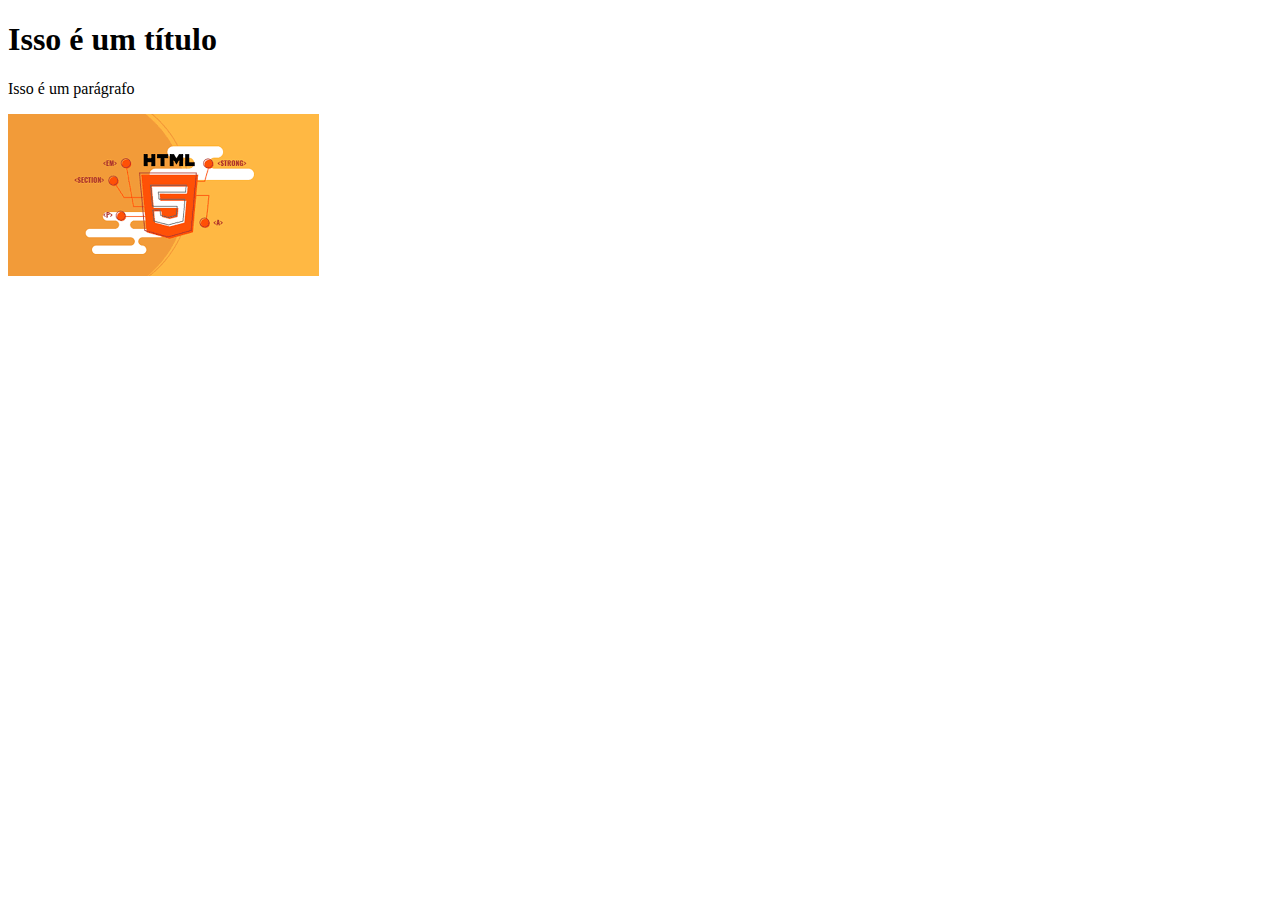
==== index.html @ d36cbf8a "init" ====
<!DOCTYPE html>

<html> 
    <head>      
        <title>Portfolio</title>
    </head>
    <body>
        <h1>Isso é um título</h1>
        <p>Isso é um parágrafo</p>
        <img src="htmlimage.png" alt="Logo do html"> 

  <!-- alt é para descrever a imagem em caso de quebra -->
  <!-- Fazer comentários -->
  <!-- img não tem tag para fechar-->
    </body>

</html>
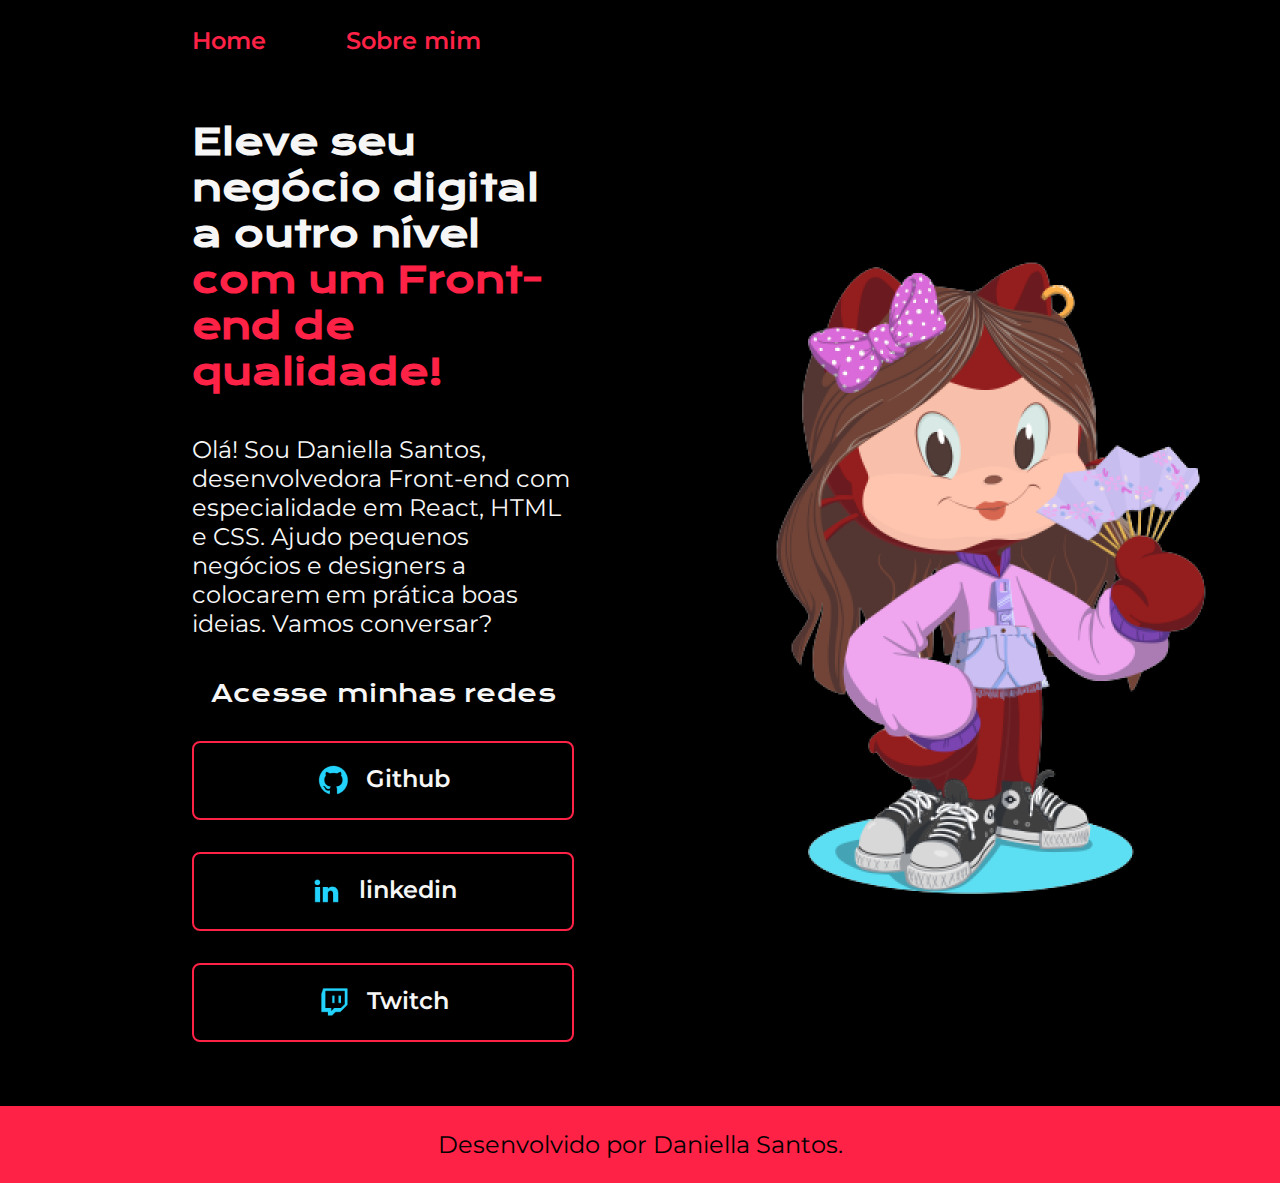
==== commit 7220f67e: "estilizando páginas com CSS" ====
--- a/index.html
+++ b/index.html
@@ -1,18 +1,62 @@
 <!DOCTYPE html>
-
-<html> 
+<html lang="pt-br">
+    <meta charset="UTF-8">
+    <meta http-euiv="X-UA-Compatible" content="IE=edge">
     <head>      
         <title>Portfolio</title>
+        <link rel="stylesheet" href="styles/style.css">
     </head>
     <body>
-        <h1>Isso é um título</h1>
-        <p>Isso é um parágrafo</p>
-        <img src="htmlimage.png" alt="Logo do html"> 
+        <header class="cabecalho">
+            <nav class="cabecalho__menu">
+                <a class="cabecalho__menu__link" href="index.html">Home</a>
+                <a class="cabecalho__menu__link" href="about.html">Sobre mim</a>
+            </nav>
+        </header>
+        <main class="apresentacao">
+            <section class="apresentacao__conteudo">
+                <h1 class="apresentacao__conteudo__titulo">Eleve seu negócio digital a outro nível<strong 
+                class="titulo-destaque"> com um Front-end de qualidade!
+                </strong></h1>
+                <p class="apresentacao__conteudo__texto">Olá! Sou Daniella Santos, desenvolvedora
+                Front-end com especialidade em React, HTML e
+                CSS. Ajudo pequenos negócios e designers a
+                colocarem em prática boas ideias. Vamos
+                conversar?</p>
+                <div class="apresentacao__links">
+                    <h2 class="apresentacao__links__subtitulo">Acesse minhas redes</h2>
+                    <a class="apresentacao__links__link" href="https://github.com/">
+                        <img src="./assets/github.png">
+                        Github
+                    </a>
+                    <a class="apresentacao__links__link" href="https://linkedin.com/">
+                        <img src="./assets/linkedin.png">
+                        linkedin
+                    </a>
+                    <a class="apresentacao__links__link" href="https://twitch.tv/">
+                        <img src="./assets/twitch.png">
+                        Twitch
+                    </a>
+                </div>
+            </section>
+            <img src="./assets/octa.png" alt="Foto perfil Octa">
+        </main>
+        <footer class="rodape">
+            <p>Desenvolvido por Daniella Santos.</p>
+        </footer>
 
-  <!-- alt é para descrever a imagem em caso de quebra -->
-  <!-- Fazer comentários -->
-  <!-- img não tem tag para fechar-->
+    
+<!-- <h1>Isso é um título</h1>
+<p>Isso é um parágrafo</p>
+<img src="htmlimage.png" alt="Logo do html">  -->
+<!-- alt é para descrever a imagem em caso de quebra -->
+<!-- Fazer comentários -->
+<!-- img não tem tag para fechar-->
     </body>
 
 </html>
 
+
+<!-- Para criar o básico da página 
+    digitar ! e enter
+-->--- a/styles/style.css
+++ b/styles/style.css
@@ -0,0 +1,97 @@
+@import url('https://fonts.googleapis.com/css2?family=Krona+One&family=Montserrat:wght@400;600&display=swap');
+
+:root{
+    --cor-primaria: #000000;
+    --cor-secundaria: #F6F6F6;
+    --cor-terciaria: #fd2246;
+}
+*{
+    margin: 0;
+    padding: 0;
+}
+
+body{
+    /* height: 100vh; */
+    box-sizing: border-box;
+    background-color: var(--cor-primaria);
+    color: #F6F6F6;
+}
+.cabecalho{
+    padding: 2% 0% 0% 15%;
+}
+.cabecalho__menu{
+    display: flex;
+    gap: 80px;
+}
+.cabecalho__menu__link{
+    font-family: 'Montserrat', sans-serif;
+    font-size: 24px;
+    font-weight: 600;
+    color: var(--cor-terciaria);
+    text-decoration: none;
+}
+.apresentacao{
+    padding: 5% 15%;
+    display: flex;
+    align-items: center;
+    justify-content: space-between;
+}
+.apresentacao__conteudo{
+    width: 615px;
+    display: flex;
+    flex-direction: column;
+    gap: 40px;
+}
+
+.apresentacao__conteudo__titulo{
+    font-size: 36px;
+    font-family: 'Krona One', sans-serif;
+}
+.titulo-destaque{
+    color: var(--cor-terciaria);
+}
+.apresentacao__conteudo__texto{
+    font-size: 24px;
+    font-family: 'Montserrat', sans-serif;
+}
+
+.apresentacao__links{
+    display: flex;
+    flex-direction: column;
+    justify-content: space-between;
+    align-items: center;
+    gap: 32px;
+}
+.apresentacao__links__subtitulo{
+    font-family: 'Krona One', sans-serif;
+    font-weight: 400;
+    font-size: 24px;
+}
+.apresentacao__links__link{
+    /* background-color: #22D4FD; */
+    display: flex;
+    justify-content: center;
+    gap: 16px;
+    border: 2px solid var(--cor-terciaria);
+    width: 378px;
+    text-align: center;
+    border-radius: 8px;
+    font-size: 24px;
+    font-weight: 600;
+    padding: 21.5px 0; /*sempre o primeiro é do eixo vertical e o segundo do horizontal */
+    text-decoration: none;
+    color: var( --cor-secundaria);
+    font-family: 'Montserrat', sans-serif;
+}
+.apresentacao__links__link:hover{
+    background-color: var(--cor-terciaria);
+}
+.rodape{
+    color: #000000;
+    background-color: var(--cor-terciaria);
+    padding: 24px;
+    text-align: center;
+    font-family: 'Montserrat', sans-serif;
+    font-size: 24px;
+    font-weight: 400;
+}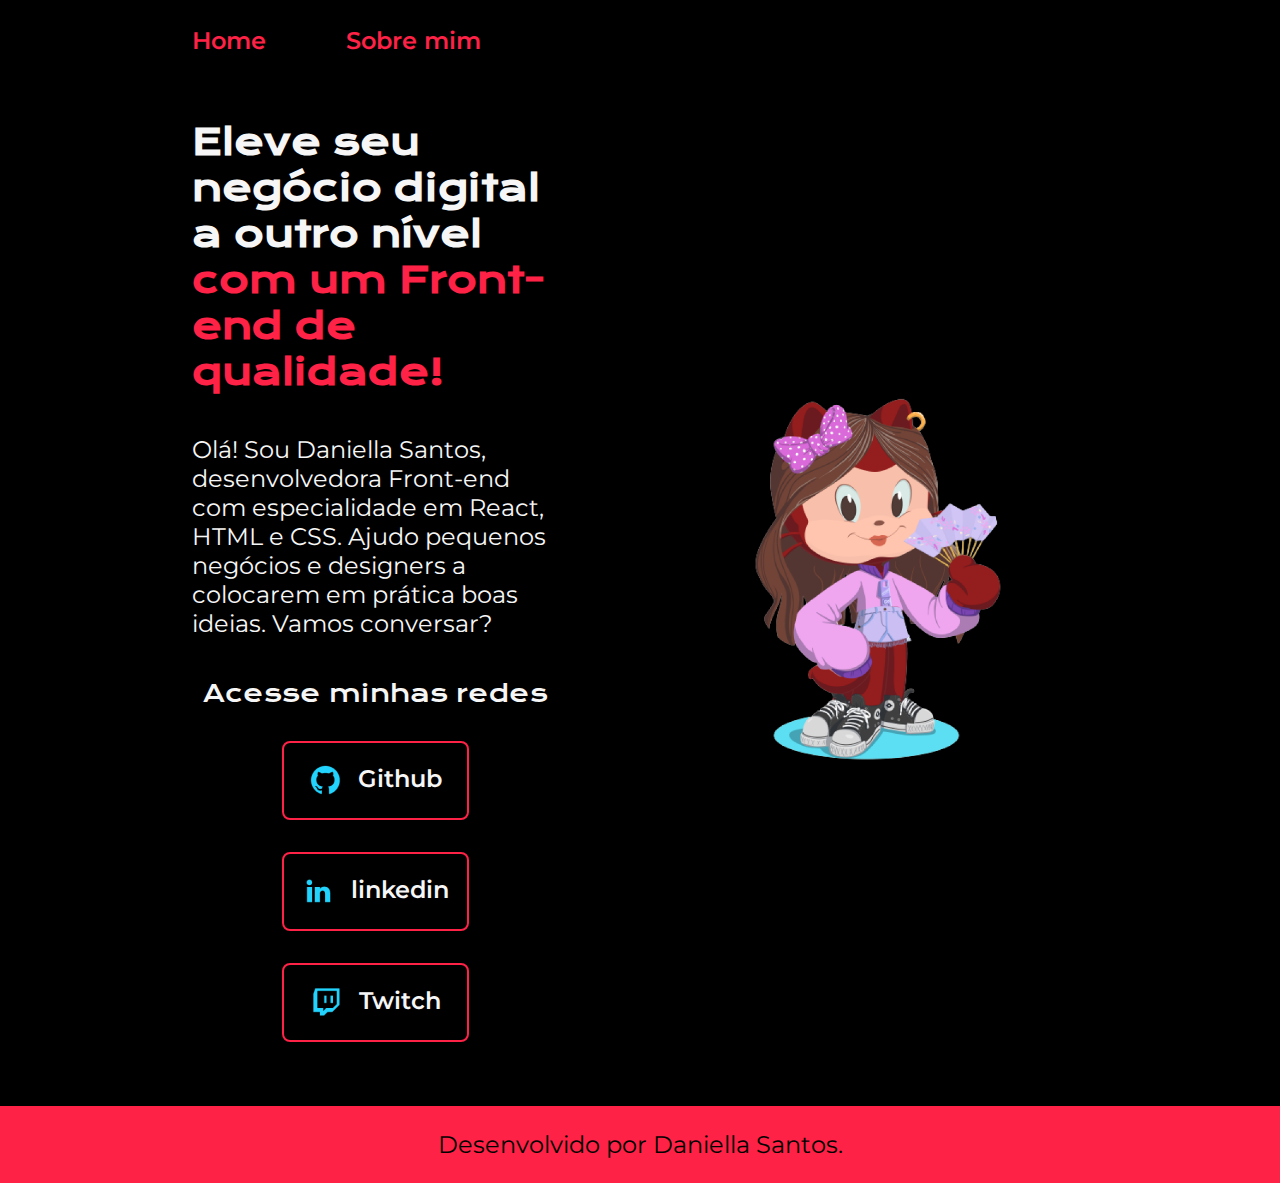
==== commit c7656cff: "finish project" ====
--- a/index.html
+++ b/index.html
@@ -25,21 +25,21 @@
                 conversar?</p>
                 <div class="apresentacao__links">
                     <h2 class="apresentacao__links__subtitulo">Acesse minhas redes</h2>
-                    <a class="apresentacao__links__link" href="https://github.com/">
+                    <a class="apresentacao__links__navegacao" href="https://github.com/">
                         <img src="./assets/github.png">
                         Github
                     </a>
-                    <a class="apresentacao__links__link" href="https://linkedin.com/">
+                    <a class="apresentacao__links__navegacao" href="https://linkedin.com/">
                         <img src="./assets/linkedin.png">
                         linkedin
                     </a>
-                    <a class="apresentacao__links__link" href="https://twitch.tv/">
+                    <a class="apresentacao__links__navegacao" href="https://twitch.tv/">
                         <img src="./assets/twitch.png">
                         Twitch
                     </a>
                 </div>
             </section>
-            <img src="./assets/octa.png" alt="Foto perfil Octa">
+            <img class="apresentacao__imagem" src="./assets/octa.png" alt="Foto perfil Octa">
         </main>
         <footer class="rodape">
             <p>Desenvolvido por Daniella Santos.</p>
--- a/styles/style.css
+++ b/styles/style.css
@@ -25,7 +25,7 @@
 }
 .cabecalho__menu__link{
     font-family: 'Montserrat', sans-serif;
-    font-size: 24px;
+    font-size: 1.5rem;
     font-weight: 600;
     color: var(--cor-terciaria);
     text-decoration: none;
@@ -35,23 +35,24 @@
     display: flex;
     align-items: center;
     justify-content: space-between;
+    gap: 82px;
 }
 .apresentacao__conteudo{
-    width: 615px;
+    width: 50%;
     display: flex;
     flex-direction: column;
     gap: 40px;
 }
 
 .apresentacao__conteudo__titulo{
-    font-size: 36px;
+    font-size: 2.255rem;
     font-family: 'Krona One', sans-serif;
 }
 .titulo-destaque{
     color: var(--cor-terciaria);
 }
 .apresentacao__conteudo__texto{
-    font-size: 24px;
+    font-size: 1.5rem;
     font-family: 'Montserrat', sans-serif;
 }
 
@@ -65,18 +66,22 @@
 .apresentacao__links__subtitulo{
     font-family: 'Krona One', sans-serif;
     font-weight: 400;
-    font-size: 24px;
+    font-size: 1.5rem;
 }
-.apresentacao__links__link{
+
+.apresentacao__imagem{
+    width: 50%;
+}
+.apresentacao__links__navegacao{
     /* background-color: #22D4FD; */
     display: flex;
     justify-content: center;
     gap: 16px;
     border: 2px solid var(--cor-terciaria);
-    width: 378px;
+    width: 50%;
     text-align: center;
     border-radius: 8px;
-    font-size: 24px;
+    font-size: 1.5rem;
     font-weight: 600;
     padding: 21.5px 0; /*sempre o primeiro é do eixo vertical e o segundo do horizontal */
     text-decoration: none;
@@ -89,9 +94,31 @@
 .rodape{
     color: #000000;
     background-color: var(--cor-terciaria);
-    padding: 24px;
+    padding:1.5rem;
     text-align: center;
     font-family: 'Montserrat', sans-serif;
-    font-size: 24px;
+    font-size:1.5rem;
     font-weight: 400;
+}
+
+@media(max-width: 1200px){
+    .cabecalho{
+        padding: 10%;
+    }
+
+    .cabecalho__menu{
+        justify-content: center;
+    }
+
+
+    .apresentacao{
+        flex-direction: column-reverse;
+        padding: 5%;
+    }
+
+    .apresentacao__conteudo{
+        width:auto;
+    }
+
+ 
 }